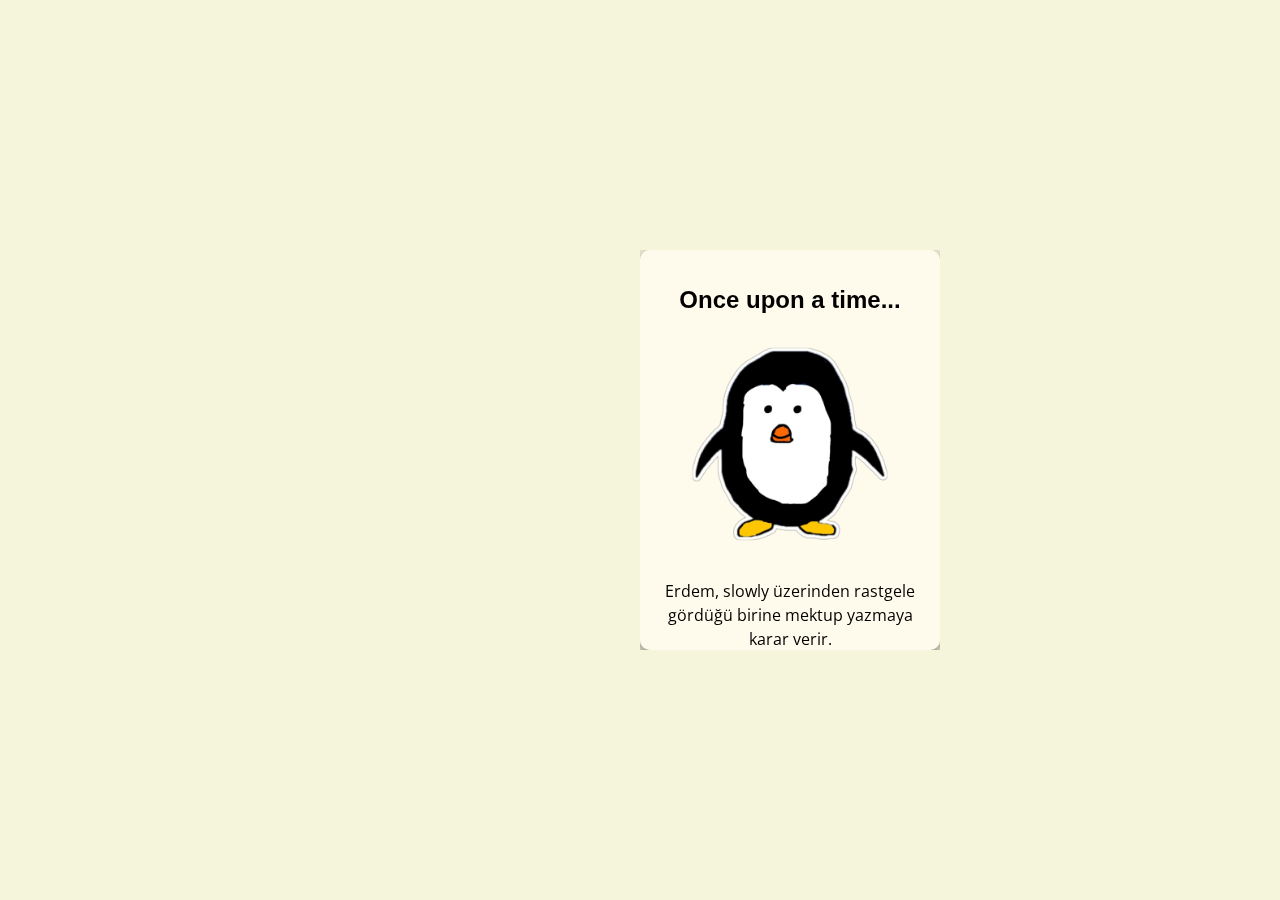
==== asker_mektup/index.html @ 282d227f "Site hierarchy changed" ====
<!DOCTYPE html>
<html lang="en">
<head>
    <meta charset="UTF-8">
    <meta name="viewport" content="width=device-width, initial-scale=1.0, maximum-scale=1.0, user-scalable=no">
    <title>Fairy Tale Proposal</title>
    <link rel="stylesheet" href="style.css">
    <link href="https://fonts.googleapis.com/css2?family=Open+Sans:wght@400;700&display=swap" rel="stylesheet">
    <script src="https://code.jquery.com/jquery-3.6.0.min.js"></script>
    <script src="turn.min.js"></script>
</head>
<body>
    <div class="book">
        <div class="page">
            <div class="content">
                <h1>Once upon a time...</h1>
                <img src="images/image2.webp" alt="Image 1">
                <p>Erdem, slowly üzerinden rastgele gördüğü birine mektup yazmaya karar verir.</p>
            </div>
        </div>
        <div class="page">
            <div class="content">
                <p>Mektup şans eseri Ebrar adında birine ulaşır. 
                    Ebrar mektubu okur ve cevaplar. 
                    Bu 2'li hergün mektup gönderirler ve birbirlerini tanımaya başlarlar.
                </p>
            </div>
        </div>
        <div class="page">
            <div class="content">
                
                <p>Çok zaman geçmeden twitter üzerinden konuşmaya devam ederler. 
                    Enerjileri o kadar yüksektir ki twitter bu enerjiyi kaldıramaz ve çökmeye başlar.
                </p>
                <img src="images/aristo.webp" alt="Image 2">
                
            </div>
        </div>
        <div class="page">
            <div class="content">
                <p>Sohbet etmenin yanında beraber oyun oynamaya başlarlar. Amiral battı en sevdikleri oyun olur. Ne şanstır ki Erdem hiç kaybetmez! Hep kazanır, hep kazanır!</p>
                <img src="images/haha.webp" alt="Image 2">
            </div>
        </div>
        <div class="page">
            <div class="content">
                <p>Ancak Ebrar, rus oyun modunu keşfeder ve azimli bir şekilde "Deryaların Kaptanı" rütbesine erişmeyi başarır.
                </p>
                <img src="images/sunger.webp" alt="Image 2">
            </div>
        </div>

        <div class="page">
            <div class="content">
                <p>Erdem ve Ebrar her pazar birbirlerine enerji dolu şarkı göndermektedirler. Bir gün gönderdikleri şarkıları puanlarken akıllarına bir yarışma yapmak gelir. Bu yarışmanın adını "O SES ENERJI" koyarlar. Her pazar sabah saatleri bu yarışma için bir araya gelip harika şarkılar dinlerler.
                </p>
                <img src="images/yarisma.jpeg" alt="Image 2">
            </div>
        </div>
        <div class="page">
            <div class="content">
                <p>Bunlara ek olarak çok sevdikleri Geogussr'ı oynayarak dünyayı birlikte gezerler. (Erdem bazen nokta atışı yaparak Ebrar'ı gıcık eder.)
                </p>
                <img src="images/dunya.jpeg" alt="Image 2">
            </div>
        </div>

        <div class="page">
            <div class="content">
                <p>Hiç hayvanlardan bahsetmiş miydik? Ebrar'ın 2 tatlış kuşu vardır. İkili kuşlardan yola çıkarak birbirine çıkartmalar yapmaya başlar.
                </p>
                <img src="images/image1.webp" alt="Image 2">
                <img src="images/image6.webp" alt="Image 2">
                <img src="images/image3.webp" alt="Image 2">
            </div>
        </div>

        <div class="page">
            <div class="content">
                <p>Aynı zamanda postit üzerinden yaratıcı resimler göndererek hiç beklenmeyen zamanlarda birbirlerinin yüzünü güldürürler.</p>
                <img src="images/parti.jpeg" alt="Image 2">
                <img src="images/panda.webp" alt="Image 2">
                <img src="images/kotupc.webp" alt="Image 2">
            </div>
        </div>


        <div class="page">
            <div class="content">
                <img src="images/asker.jpeg" alt="Image 2">
                <p>Bir süre sonra Erdem'in askerlik dönemi gelir. 2'li uzun zaman sonra birbirleri ile konuşamayacakları için mutsuz olur.
                </p>
            </div>
        </div>
        <div class="page">
            <div class="content">
                <p>Erdem bu sorunun çözümü için ileriye mektup gönderebileceği bir websitesi oluşturur. Ebrar ise o yokken mektuplarını cevaplayarak ileri zamana mesaj gönderir.
                </p>
                <img src="images/mektup.JPG" alt="Image 2">
            </div>
        </div>
        <div class="page">
            <div class="content">
                <p>Erdem askerden döndükten sonra konuşmaya devam ederler. Artık bir buluşma ayarlamak, yüz yüze tanışmak isterler. O sırada Ebrar okuldan mezun olur, iş bulur ve İstanbula geri döner. Bu şekilde İstanbul'da buluşabilecekleri bir zaman ayarlarlar.
                </p>
            </div>
        </div>
        <div class="page">
            <div class="content">
                <p>İkili bir araya gelir harika zaman geçirirler.
                </p>
            </div>
        </div>
        <div class="page">
            <div class="content">
                <p>Yıldız parkına giderler,
                </p>
                <img src="images/yildiz.jpeg" alt="Image 2">
                <img src="images/y2.jpeg" alt="Image 2">
            </div>
        </div>
        <div class="page">
            <div class="content">
                <p>Vapur turu yaparlar,
                </p>
                <img src="images/vapur.jpeg" alt="Image 2">
                <img src="images/v2.jpeg" alt="Image 2">
            </div>
        </div>
        <div class="page">
            <div class="content">
                <p>Çok gezmek istedikleri dijital deneyim müzesini gezerler,
                </p>
                <img src="images/m1.jpeg" alt="Image 2">
                <img src="images/m2.jpeg" alt="Image 2">
                <img src="images/d2.jpeg" alt="Image 2">
            </div>
        </div>
        <div class="page">
            <div class="content">
                <p>Maalesef haftasonu biter ve Erdem geri dönmek zorunda kalır. Yine de ikili çok zaman geçmeden bir sonraki buluşacakları zamanı ve birlikte yapacakları etkinlikleri planlarlar.</p>
                <p>Onları Dktt konseri, adalar gezisi, florya sahili ve yiyebilecekler türlü türlü yemek ve tatlılar beklemektedir.</p>
            </div>
        </div>
        <div class="page">
            <div class="content">
                <p>Gezecekleri yerler onları bekleyecektir tabi ki. Ancak Erdem'in artık söylemek için bekleyemeyeceği birşey vardır.</p>
            </div>
        </div>
        <div class="page">
            <div class="content">
                <p>Artık zamanı geldi diye düşünmektedir.</p>
            </div>
        </div>
        <div class="page">
            <div class="content">
                <img src="images/miyav.webp" alt="Image 2">
            </div>
        </div>
        <div class="page">
            <div class="content">
                <p>Bu kedi nasıl girdi buraya!!! SSHJDGSHJDGHSJDSJHD</p>
            </div>
        </div>
        <div class="page">
            <div class="content">
                <p>Senden hoşlanıyorum Ebrar</p>
                <img src="images/t1.jpeg" alt="Image 2">
            </div>
        </div>
        <div class="page">
            <div class="content">
                <p>Evet belki tekrar buluştuğumuzda söylemeliydim ama kendimi tutamadım :)</p>
            </div>
        </div>
        <div class="page">
            <div class="content">
                <p>Veee bu masal şimdilik biter. Masalın devamı için senin düşüncene ihtiyacım var. Ne dersin?</p>
                <img src="images/kopek.webp" alt="Image 2">
            </div>
        </div>
        <!-- Add more pages as needed -->
    </div>
    <script src="script.js"></script>
</body>
</html>
---- asker_mektup/style.css ----
body {
    background-color: #f5f5dc;
    font-family: 'Comic Sans MS', cursive, sans-serif;
    display: flex;
    justify-content: center;
    align-items: center;
    height: 100vh;
    margin: 0;
    overflow: hidden;
}

.book {
    width: 600px;
    height: 400px;
    perspective: 1000px;
    position: relative;
}

.page {
    width: 100%;
    height: 100%;
    position: absolute;
    backface-visibility: hidden;
    background-color: #fffbec;
    box-shadow: 0px 5px 15px rgba(0,0,0,0.3);
    border-radius: 10px;
    overflow: hidden;
}

.content {
    padding: 20px;
    text-align: center;
    font-size: 18px;
}

.content h1 {
    font-family: 'Comic Sans MS', cursive, sans-serif; /* Keep the font for h1 */
    font-size: 24px; /* Example size, adjust as needed */
}

.content p {
    font-family: 'Open Sans', sans-serif; /* Use 'Open Sans' for p */
    font-size: 16px; /* Example size, adjust as needed */
    line-height: 1.5; /* Improve readability with a slightly increased line-height */
}

.content img {
    max-width: 80%;
    height: auto;
    margin: 10px 0;
}

@media (max-width: 768px) {
    body {
        height: auto;
        display: block;
        padding: 0;
    }

    .book {
        width: 100vw;
        height: 100vh;
        margin-bottom: 0;
    }
}
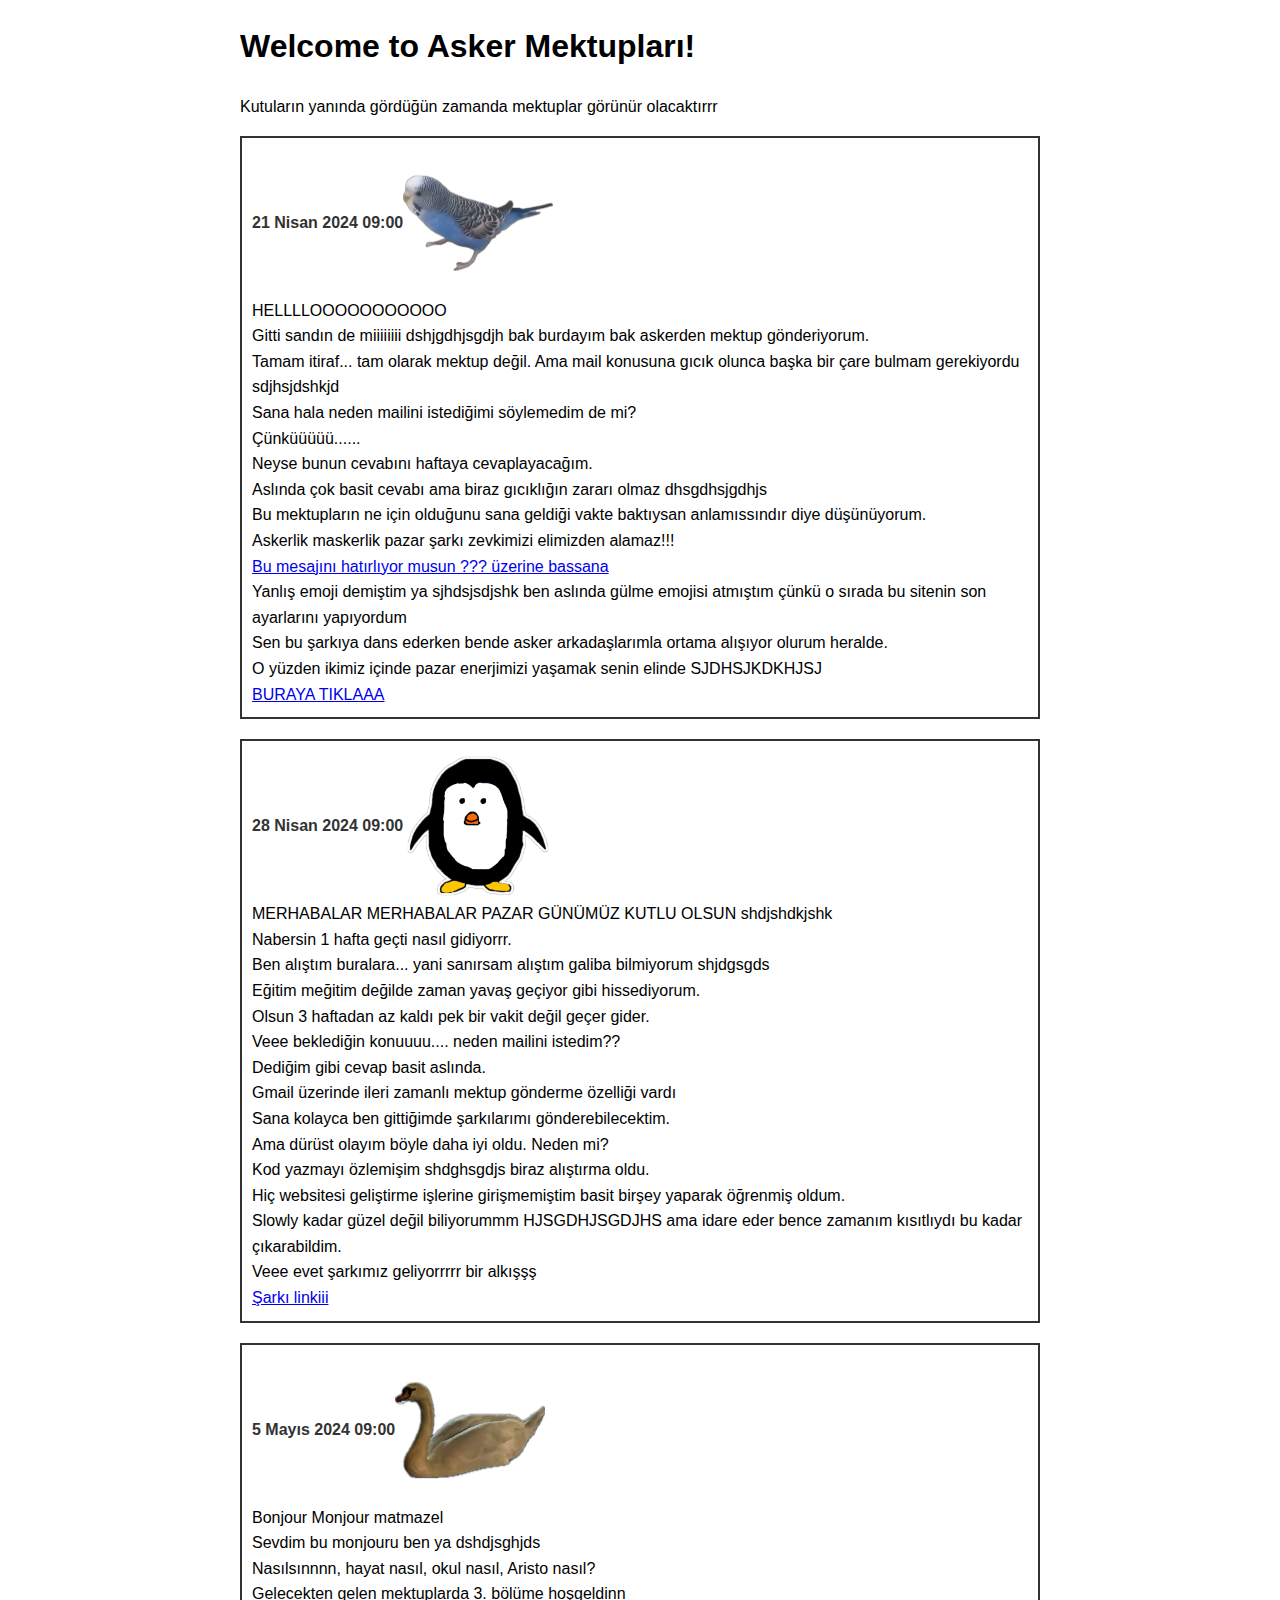
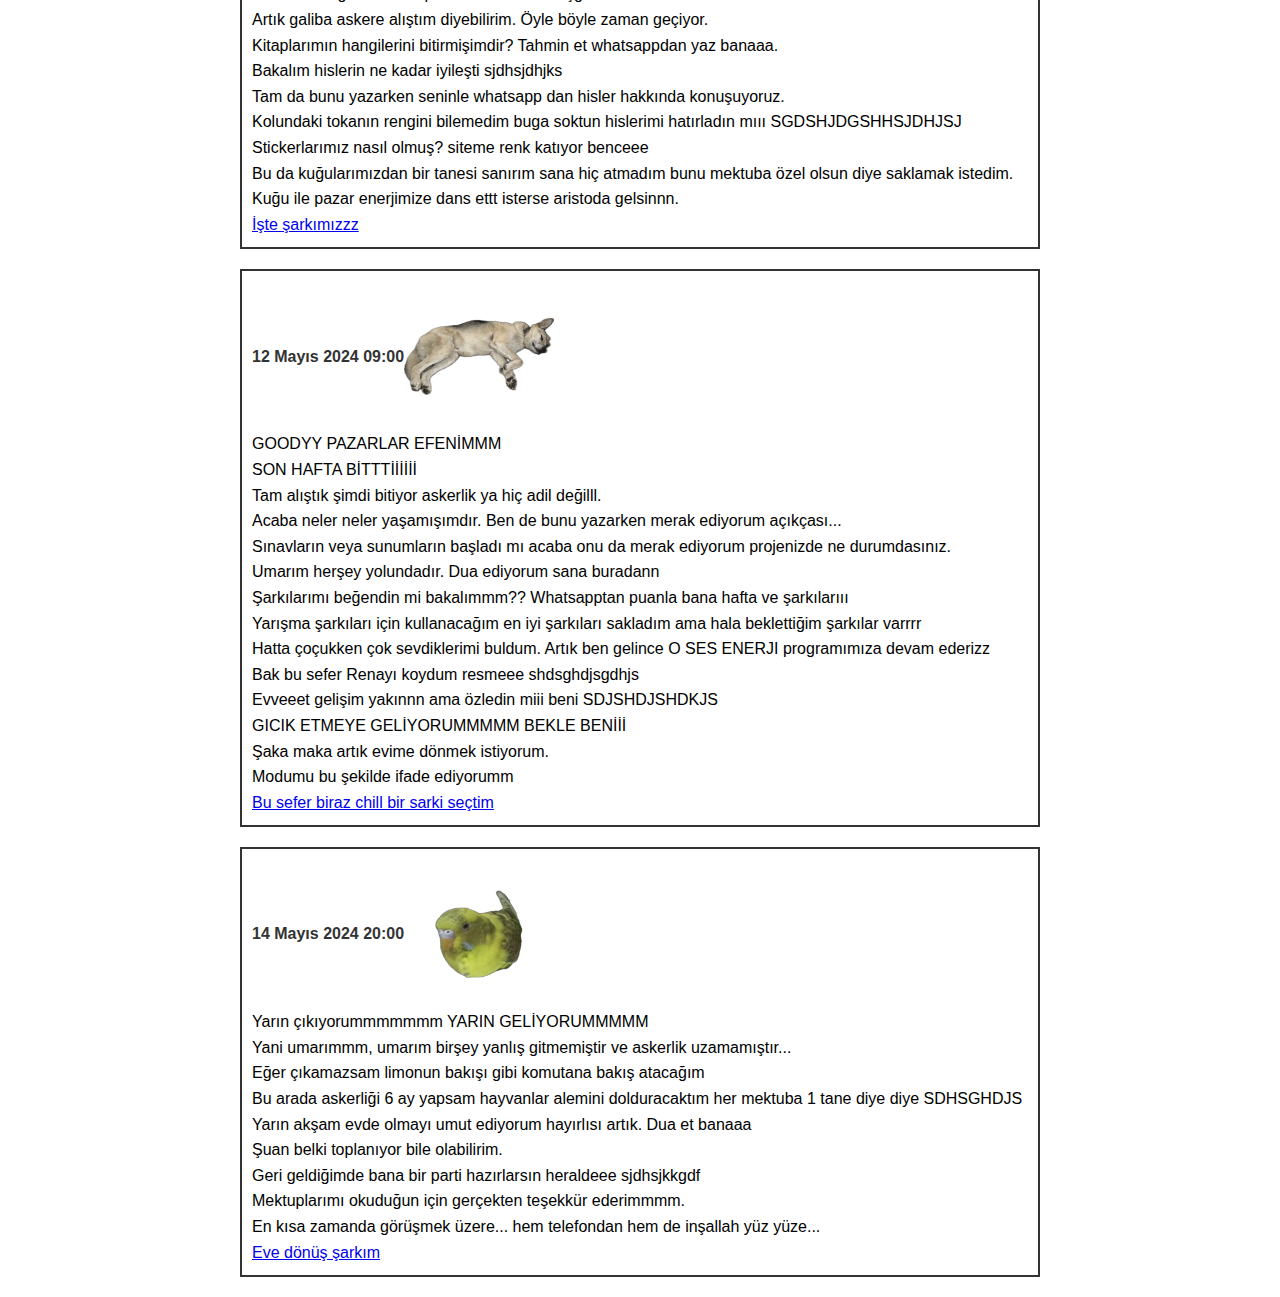
==== commit 3133efc4: "yer degisti" ====
--- a/asker_mektup/index.html
+++ b/asker_mektup/index.html
@@ -2,185 +2,183 @@
 <html lang="en">
 <head>
     <meta charset="UTF-8">
-    <meta name="viewport" content="width=device-width, initial-scale=1.0, maximum-scale=1.0, user-scalable=no">
-    <title>Fairy Tale Proposal</title>
-    <link rel="stylesheet" href="style.css">
-    <link href="https://fonts.googleapis.com/css2?family=Open+Sans:wght@400;700&display=swap" rel="stylesheet">
-    <script src="https://code.jquery.com/jquery-3.6.0.min.js"></script>
-    <script src="turn.min.js"></script>
+    <meta name="viewport" content="width=device-width, initial-scale=1.0">
+    <title>Delayed Content with Photos</title>
+    <script src="https://ajax.googleapis.com/ajax/libs/jquery/3.5.1/jquery.min.js"></script>
+    <style>
+        body {
+            font-family: Arial, sans-serif;
+            line-height: 1.6;
+            margin: 0;
+            padding: 0;
+        }
+        .container {
+            max-width: 800px;
+            margin: 20px auto;
+            padding: 0 20px;
+        }
+        .box {
+            border: 2px solid #333;
+            padding: 10px;
+            margin-bottom: 20px;
+            display: flex;
+            flex-wrap: wrap; /* Allow content to wrap within the box */
+            align-items: center;
+        }
+        .box img {
+            max-width: 150px;
+            margin-right: 20px;
+            display: none; /* Initially hide the images */
+        }
+        .hidden {
+            display: none;
+        }
+        .visible {
+            display: block;
+        }
+        .time {
+            font-weight: bold;
+            color: #333;
+        }
+        /* Responsive styles for text within the boxes */
+        .box p {
+            margin: 0;
+            word-wrap: break-word; /* Wrap long words */
+        }
+        .box a {
+            word-break: break-all; /* Break long URLs */
+        }
+    </style>
 </head>
 <body>
-    <div class="book">
-        <div class="page">
-            <div class="content">
-                <h1>Once upon a time...</h1>
-                <img src="images/image2.webp" alt="Image 1">
-                <p>Erdem, slowly üzerinden rastgele gördüğü birine mektup yazmaya karar verir.</p>
+    <div class="container">
+        <div class="intro">
+            <h1>Welcome to Asker Mektupları!</h1>
+            <p>Kutuların yanında gördüğün zamanda mektuplar görünür olacaktırrr</p>
+        </div>
+        <div class="box">
+            <p class="time">21 Nisan 2024 09:00</p>
+            <img id="image1" src="./resim/image1.webp" alt="Image 1">
+            <div id="paragraph1" class="hidden">
+                <p>HELLLLOOOOOOOOOOO</p>
+                <p>Gitti sandın de miiiiiiii dshjgdhjsgdjh bak burdayım bak askerden mektup gönderiyorum.</p>
+                <p>Tamam itiraf... tam olarak mektup değil. Ama mail konusuna gıcık olunca başka bir çare bulmam gerekiyordu sdjhsjdshkjd</p>
+                <p>Sana hala neden mailini istediğimi söylemedim de mi?</p>
+                <p>Çünküüüüü......</p>
+                <p>Neyse bunun cevabını haftaya cevaplayacağım.</p>
+                <p>Aslında çok basit cevabı ama biraz gıcıklığın zararı olmaz dhsgdhsjgdhjs</p>
+                <p>Bu mektupların ne için olduğunu sana geldiği vakte baktıysan anlamıssındır diye düşünüyorum.</p>
+                <p>Askerlik maskerlik pazar şarkı zevkimizi elimizden alamaz!!!</p>
+                <p><a href="https://erdmlab.github.io/resim/image11.webp">Bu mesajını hatırlıyor musun ??? üzerine bassana</a></p>
+                <p>Yanlış emoji demiştim ya sjhdsjsdjshk ben aslında gülme emojisi atmıştım çünkü o sırada bu sitenin son ayarlarını yapıyordum</p>
+                <p>Sen bu şarkıya dans ederken bende asker arkadaşlarımla ortama alışıyor olurum heralde.</p>
+                <p>O yüzden ikimiz içinde pazar enerjimizi yaşamak senin elinde SJDHSJKDKHJSJ</p>
+                <p><a href="https://youtu.be/5AtkWnBjGBU?si=FnpJVN-rxNL2eL0z">BURAYA TIKLAAA</a></p>
             </div>
         </div>
-        <div class="page">
-            <div class="content">
-                <p>Mektup şans eseri Ebrar adında birine ulaşır. 
-                    Ebrar mektubu okur ve cevaplar. 
-                    Bu 2'li hergün mektup gönderirler ve birbirlerini tanımaya başlarlar.
-                </p>
+        <div class="box">
+            <p class="time">28 Nisan 2024 09:00</p>
+            <img id="image2" src="./resim/image2.webp" alt="Image 2">
+            <div id="paragraph2" class="hidden">
+                <p>MERHABALAR MERHABALAR PAZAR GÜNÜMÜZ KUTLU OLSUN shdjshdkjshk</p>
+                <p>Nabersin 1 hafta geçti nasıl gidiyorrr.</p>
+                <p>Ben alıştım buralara... yani sanırsam alıştım galiba bilmiyorum shjdgsgds</p>
+                <p>Eğitim meğitim değilde zaman yavaş geçiyor gibi hissediyorum.</p>
+                <p>Olsun 3 haftadan az kaldı pek bir vakit değil geçer gider.</p>
+                <p>Veee beklediğin konuuuu.... neden mailini istedim??</p>
+                <p>Dediğim gibi cevap basit aslında.</p>
+                <p>Gmail üzerinde ileri zamanlı mektup gönderme özelliği vardı</p>
+                <p>Sana kolayca ben gittiğimde şarkılarımı gönderebilecektim.</p>
+                <p>Ama dürüst olayım böyle daha iyi oldu. Neden mi?</p>
+                <p>Kod yazmayı özlemişim shdghsgdjs biraz alıştırma oldu.</p>
+                <p>Hiç websitesi geliştirme işlerine girişmemiştim basit birşey yaparak öğrenmiş oldum.</p>
+                <p>Slowly kadar güzel değil biliyorummm HJSGDHJSGDJHS ama idare eder bence zamanım kısıtlıydı bu kadar çıkarabildim.</p>
+                <p>Veee evet şarkımız geliyorrrrr bir alkışşş</p> 
+                <p><a href="https://youtu.be/iR1sAex__VA?si=t4i-PfqMXQEfjE5b">Şarkı linkiii</a></p>
             </div>
         </div>
-        <div class="page">
-            <div class="content">
-                
-                <p>Çok zaman geçmeden twitter üzerinden konuşmaya devam ederler. 
-                    Enerjileri o kadar yüksektir ki twitter bu enerjiyi kaldıramaz ve çökmeye başlar.
-                </p>
-                <img src="images/aristo.webp" alt="Image 2">
-                
+        <div class="box">
+            <p class="time">5 Mayıs 2024 09:00</p>
+            <img id="image3" src="./resim/image9.webp" alt="Image 3">
+            <div id="paragraph3" class="hidden">    
+            <p>Bonjour Monjour matmazel</p> 
+            <p>Sevdim bu monjouru ben ya dshdjsghjds</p>
+            <p>Nasılsınnnn, hayat nasıl, okul nasıl, Aristo nasıl?</p>
+            <p>Gelecekten gelen mektuplarda 3. bölüme hoşgeldinn</p>
+            <p>Artık galiba askere alıştım diyebilirim. Öyle böyle zaman geçiyor.</p>
+            <p>Kitaplarımın hangilerini bitirmişimdir? Tahmin et whatsappdan yaz banaaa.</p>
+            <p>Bakalım hislerin ne kadar iyileşti sjdhsjdhjks</p>
+            <p>Tam da bunu yazarken seninle whatsapp dan hisler hakkında konuşuyoruz. </p>
+            <p>Kolundaki tokanın rengini bilemedim buga soktun hislerimi hatırladın mııı SGDSHJDGSHHSJDHJSJ</p>
+            <p>Stickerlarımız nasıl olmuş? siteme renk katıyor benceee</p>
+            <p>Bu da kuğularımızdan bir tanesi sanırım sana hiç atmadım bunu mektuba özel olsun diye saklamak istedim.</p>
+            <p>Kuğu ile pazar enerjimize dans ettt isterse aristoda gelsinnn.</p>
+            <p><a href="https://youtu.be/d5dTJGZjEs4?si=ovFlJkHG4mxZl8f0">İşte şarkımızzz</a></p>
             </div>
         </div>
-        <div class="page">
-            <div class="content">
-                <p>Sohbet etmenin yanında beraber oyun oynamaya başlarlar. Amiral battı en sevdikleri oyun olur. Ne şanstır ki Erdem hiç kaybetmez! Hep kazanır, hep kazanır!</p>
-                <img src="images/haha.webp" alt="Image 2">
+        <div class="box">
+            <p class="time">12 Mayıs 2024 09:00</p>
+            <img id="image4" src="./resim/image10.webp" alt="Image 4">
+            <div id="paragraph4" class="hidden">
+                <p>GOODYY PAZARLAR EFENİMMM</p>
+                <p>SON HAFTA BİTTTİİİİİİ</p>
+                <p>Tam alıştık şimdi bitiyor askerlik ya hiç adil değilll.</p>
+                <p>Acaba neler neler yaşamışımdır. Ben de bunu yazarken merak ediyorum açıkçası...</p>
+                <p>Sınavların veya sunumların başladı mı acaba onu da merak ediyorum projenizde ne durumdasınız.</p>
+                <p>Umarım herşey yolundadır. Dua ediyorum sana buradann</p>
+                <p>Şarkılarımı beğendin mi bakalımmm?? Whatsapptan puanla bana hafta ve şarkılarııı</p>
+                <p>Yarışma şarkıları için kullanacağım en iyi şarkıları sakladım ama hala beklettiğim şarkılar varrrr</p>
+                <p>Hatta çoçukken çok sevdiklerimi buldum. Artık ben gelince O SES ENERJI programımıza devam ederizz</p>
+                <p>Bak bu sefer Renayı koydum resmeee shdsghdjsgdhjs</p>
+                <p>Evveeet gelişim yakınnn ama özledin miii beni SDJSHDJSHDKJS</p>
+                <p>GICIK ETMEYE GELİYORUMMMMM BEKLE BENİİİ</p>
+                <p>Şaka maka artık evime dönmek istiyorum.</p>
+                <p>Modumu bu şekilde ifade ediyorumm </p>
+                <p><a href="https://youtu.be/eRPF_MR6o4g?si=8j087GQ61D0finl9">Bu sefer biraz chill bir sarki seçtim</a></p>
             </div>
         </div>
-        <div class="page">
-            <div class="content">
-                <p>Ancak Ebrar, rus oyun modunu keşfeder ve azimli bir şekilde "Deryaların Kaptanı" rütbesine erişmeyi başarır.
-                </p>
-                <img src="images/sunger.webp" alt="Image 2">
+        <div class="box">
+            <p class="time">14 Mayıs 2024 20:00</p>
+            <img id="image5" src="./resim/image6.webp" alt="Image 5">
+            <div id="paragraph5" class="hidden">
+                <p>Yarın çıkıyorummmmmmm YARIN GELİYORUMMMMM</p>
+                <p>Yani umarımmm, umarım birşey yanlış gitmemiştir ve askerlik uzamamıştır...</p>
+                <p>Eğer çıkamazsam limonun bakışı gibi komutana bakış atacağım</p>
+                <p>Bu arada askerliği 6 ay yapsam hayvanlar alemini dolduracaktım her mektuba 1 tane diye diye SDHSGHDJS</p>
+                <p>Yarın akşam evde olmayı umut ediyorum hayırlısı artık. Dua et banaaa</p>
+                <p>Şuan belki toplanıyor bile olabilirim.</p>
+                <p>Geri geldiğimde bana bir parti hazırlarsın heraldeee sjdhsjkkgdf</p>
+                <p>Mektuplarımı okuduğun için gerçekten teşekkür ederimmmm. </p>
+                <p>En kısa zamanda görüşmek üzere... hem telefondan hem de inşallah yüz yüze...</p>
+                <p><a href="https://youtu.be/uvLwSpoYMc4?si=xPjy-ZcmmH7R6vr2">Eve dönüş şarkım</a></p>
             </div>
         </div>
+    </div>
 
-        <div class="page">
-            <div class="content">
-                <p>Erdem ve Ebrar her pazar birbirlerine enerji dolu şarkı göndermektedirler. Bir gün gönderdikleri şarkıları puanlarken akıllarına bir yarışma yapmak gelir. Bu yarışmanın adını "O SES ENERJI" koyarlar. Her pazar sabah saatleri bu yarışma için bir araya gelip harika şarkılar dinlerler.
-                </p>
-                <img src="images/yarisma.jpeg" alt="Image 2">
-            </div>
-        </div>
-        <div class="page">
-            <div class="content">
-                <p>Bunlara ek olarak çok sevdikleri Geogussr'ı oynayarak dünyayı birlikte gezerler. (Erdem bazen nokta atışı yaparak Ebrar'ı gıcık eder.)
-                </p>
-                <img src="images/dunya.jpeg" alt="Image 2">
-            </div>
-        </div>
+    <script>
+        function showContent(id) {
+            document.getElementById(id).classList.remove('hidden');
+            document.getElementById(id).classList.add('visible');
+        }
 
-        <div class="page">
-            <div class="content">
-                <p>Hiç hayvanlardan bahsetmiş miydik? Ebrar'ın 2 tatlış kuşu vardır. İkili kuşlardan yola çıkarak birbirine çıkartmalar yapmaya başlar.
-                </p>
-                <img src="images/image1.webp" alt="Image 2">
-                <img src="images/image6.webp" alt="Image 2">
-                <img src="images/image3.webp" alt="Image 2">
-            </div>
-        </div>
+        // Define the dates with hours and minutes when paragraphs should become visible
+        const dates = [
+            { id: 'paragraph1', date: new Date('April 21, 2023 09:00:00') },
+            { id: 'paragraph2', date: new Date('April 28, 2023 09:00:00') },
+            { id: 'paragraph3', date: new Date('May 5, 2023 09:00:00') },
+            { id: 'paragraph4', date: new Date('May 12, 2023 09:00:00') },
+            { id: 'paragraph5', date: new Date('May 14, 2023 20:00:00') }
+        ];
 
-        <div class="page">
-            <div class="content">
-                <p>Aynı zamanda postit üzerinden yaratıcı resimler göndererek hiç beklenmeyen zamanlarda birbirlerinin yüzünü güldürürler.</p>
-                <img src="images/parti.jpeg" alt="Image 2">
-                <img src="images/panda.webp" alt="Image 2">
-                <img src="images/kotupc.webp" alt="Image 2">
-            </div>
-        </div>
-
-
-        <div class="page">
-            <div class="content">
-                <img src="images/asker.jpeg" alt="Image 2">
-                <p>Bir süre sonra Erdem'in askerlik dönemi gelir. 2'li uzun zaman sonra birbirleri ile konuşamayacakları için mutsuz olur.
-                </p>
-            </div>
-        </div>
-        <div class="page">
-            <div class="content">
-                <p>Erdem bu sorunun çözümü için ileriye mektup gönderebileceği bir websitesi oluşturur. Ebrar ise o yokken mektuplarını cevaplayarak ileri zamana mesaj gönderir.
-                </p>
-                <img src="images/mektup.JPG" alt="Image 2">
-            </div>
-        </div>
-        <div class="page">
-            <div class="content">
-                <p>Erdem askerden döndükten sonra konuşmaya devam ederler. Artık bir buluşma ayarlamak, yüz yüze tanışmak isterler. O sırada Ebrar okuldan mezun olur, iş bulur ve İstanbula geri döner. Bu şekilde İstanbul'da buluşabilecekleri bir zaman ayarlarlar.
-                </p>
-            </div>
-        </div>
-        <div class="page">
-            <div class="content">
-                <p>İkili bir araya gelir harika zaman geçirirler.
-                </p>
-            </div>
-        </div>
-        <div class="page">
-            <div class="content">
-                <p>Yıldız parkına giderler,
-                </p>
-                <img src="images/yildiz.jpeg" alt="Image 2">
-                <img src="images/y2.jpeg" alt="Image 2">
-            </div>
-        </div>
-        <div class="page">
-            <div class="content">
-                <p>Vapur turu yaparlar,
-                </p>
-                <img src="images/vapur.jpeg" alt="Image 2">
-                <img src="images/v2.jpeg" alt="Image 2">
-            </div>
-        </div>
-        <div class="page">
-            <div class="content">
-                <p>Çok gezmek istedikleri dijital deneyim müzesini gezerler,
-                </p>
-                <img src="images/m1.jpeg" alt="Image 2">
-                <img src="images/m2.jpeg" alt="Image 2">
-                <img src="images/d2.jpeg" alt="Image 2">
-            </div>
-        </div>
-        <div class="page">
-            <div class="content">
-                <p>Maalesef haftasonu biter ve Erdem geri dönmek zorunda kalır. Yine de ikili çok zaman geçmeden bir sonraki buluşacakları zamanı ve birlikte yapacakları etkinlikleri planlarlar.</p>
-                <p>Onları Dktt konseri, adalar gezisi, florya sahili ve yiyebilecekler türlü türlü yemek ve tatlılar beklemektedir.</p>
-            </div>
-        </div>
-        <div class="page">
-            <div class="content">
-                <p>Gezecekleri yerler onları bekleyecektir tabi ki. Ancak Erdem'in artık söylemek için bekleyemeyeceği birşey vardır.</p>
-            </div>
-        </div>
-        <div class="page">
-            <div class="content">
-                <p>Artık zamanı geldi diye düşünmektedir.</p>
-            </div>
-        </div>
-        <div class="page">
-            <div class="content">
-                <img src="images/miyav.webp" alt="Image 2">
-            </div>
-        </div>
-        <div class="page">
-            <div class="content">
-                <p>Bu kedi nasıl girdi buraya!!! SSHJDGSHJDGHSJDSJHD</p>
-            </div>
-        </div>
-        <div class="page">
-            <div class="content">
-                <p>Senden hoşlanıyorum Ebrar</p>
-                <img src="images/t1.jpeg" alt="Image 2">
-            </div>
-        </div>
-        <div class="page">
-            <div class="content">
-                <p>Evet belki tekrar buluştuğumuzda söylemeliydim ama kendimi tutamadım :)</p>
-            </div>
-        </div>
-        <div class="page">
-            <div class="content">
-                <p>Veee bu masal şimdilik biter. Masalın devamı için senin düşüncene ihtiyacım var. Ne dersin?</p>
-                <img src="images/kopek.webp" alt="Image 2">
-            </div>
-        </div>
-        <!-- Add more pages as needed -->
-    </div>
-    <script src="script.js"></script>
+        // Show the content and image for each paragraph after the specified time
+        const currentDate = new Date();
+        dates.forEach(item => {
+            if (currentDate >= item.date) {
+                showContent(item.id);
+                const imageId = 'image' + item.id.substring(9); // Extract the number from the paragraph id
+                document.getElementById(imageId).style.display = 'inline'; // Show the corresponding image
+            }
+        });
+    </script>
 </body>
 </html>
